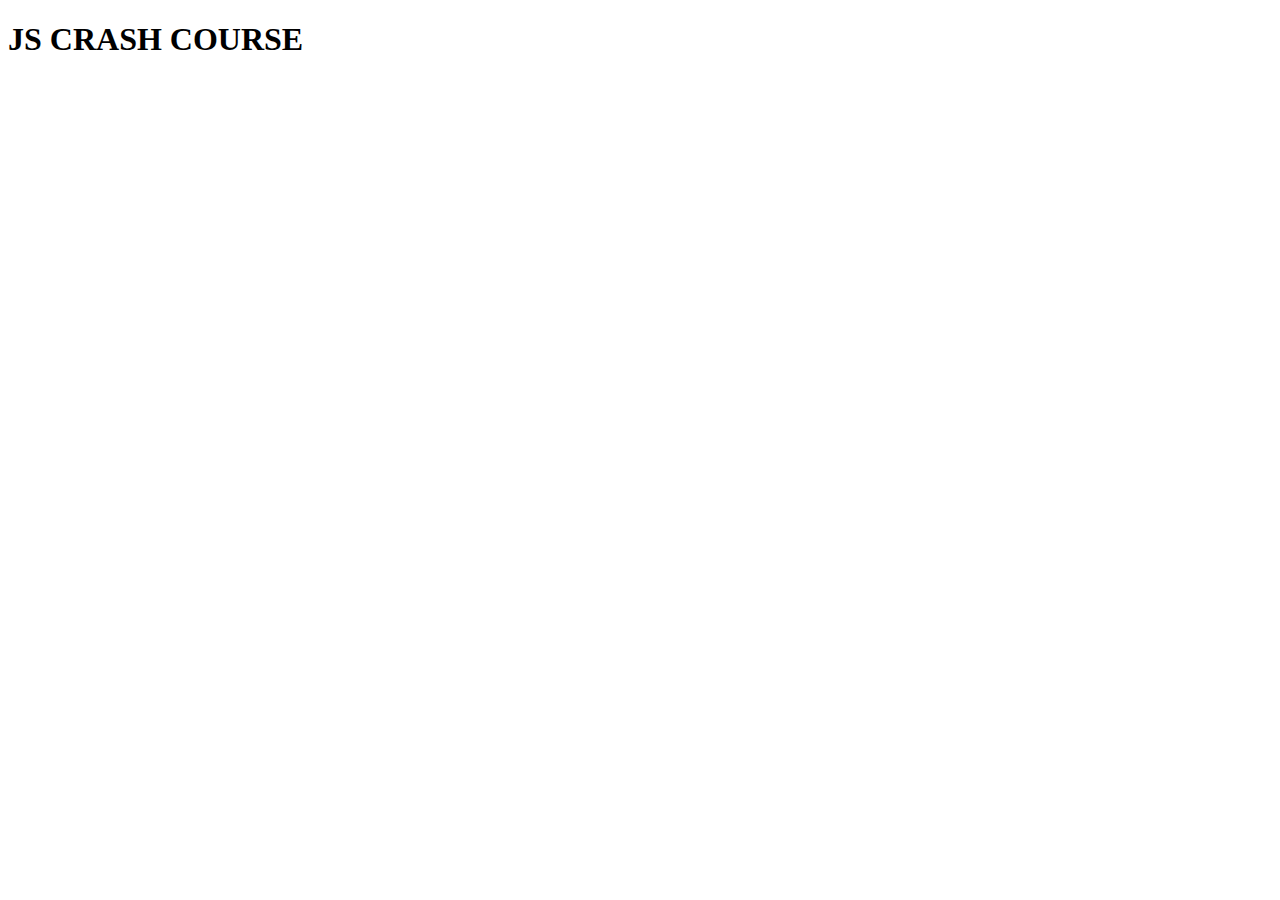
==== chapter 1.2/index.html @ efe1fc51 "objects" ====
<!DOCTYPE html>
<html lang="en">
    <head>
        <meta charset="UTF-8">
        <meta name="viewpoint" content="width=device-width,initial-scale=1.0">
        <title>JS CRASH COURSE</title>
    </head>
    <body>
        <header>
            <h1>JS CRASH COURSE</h1>
        </header>
        <ul class="people"></ul>
        <script src="frank1.js"></script>
    </body>
</html>
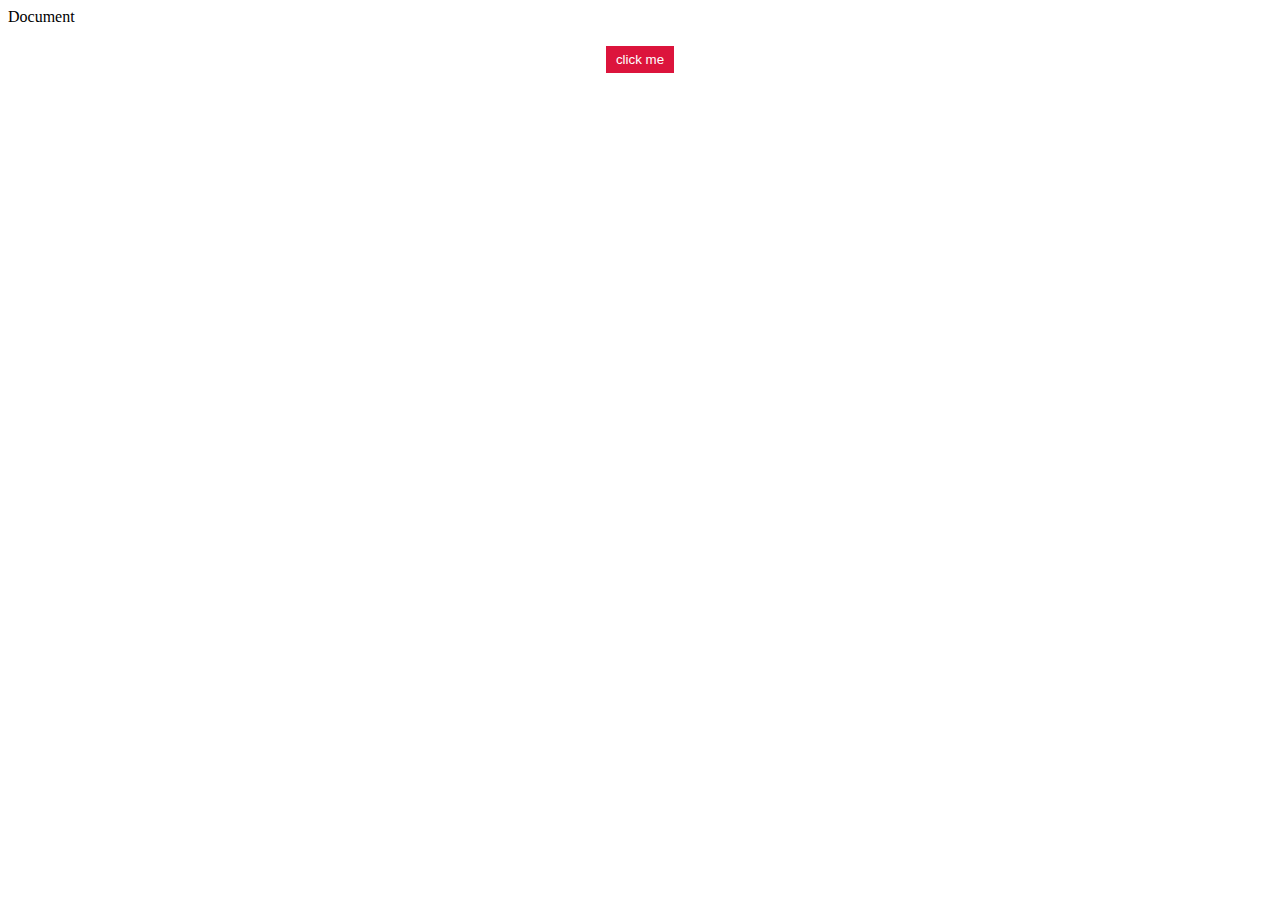
==== commit 6d7d478f: "popup function" ====
--- a/chapter 1.2/index.html
+++ b/chapter 1.2/index.html
@@ -3,13 +3,28 @@
     <head>
         <meta charset="UTF-8">
         <meta name="viewpoint" content="width=device-width,initial-scale=1.0">
-        <title>JS CRASH COURSE</title>
+        <link rel="stylesheet" href="style.css"
+        <title>Document</title>
     </head>
-    <body>
-        <header>
-            <h1>JS CRASH COURSE</h1>
-        </header>
-        <ul class="people"></ul>
-        <script src="frank1.js"></script>
+   
+        
+    </style>
+<body>
+    <button>click me</button>
+    <div class="popup-wrapper">
+        <div class="popup">
+            <div class="popup-close">x</div>
+        <div class="popup-content">
+            <h2>NINJAS SALE</h2>
+            <p>50% off on all ninja clothing,dont miss out!!</p>
+            <a href="#">View clothing</a>
+        </div>
+        </div>
+    </div>
+</body>
+   
+
+
+        <script src="popup.js"></script>
     </body>
 </html>
--- a/chapter 1.2/style.css
+++ b/chapter 1.2/style.css
@@ -0,0 +1,41 @@
+button{
+    display:block;
+    margin:20px auto;
+    background:crimson;
+    color:white;
+    border:0;
+    padding:6px 10px;    
+}
+.popup-wrapper{
+    background:rgba(0,0,0,0.5);
+    position:fixed;
+    top:0;
+    left:0;
+    width:100%;
+    height: 100%;
+    display:none;
+
+}
+.popup{
+    font-family: arial;
+    text-align: center;
+    width:100%;
+    max-width:300px;
+    margin:10% auto;
+    padding:20px;
+    background: white;
+    position:relative;
+
+}
+.popup a{
+    background:crimson;
+    color:white;
+    text-decoration: none;
+    padding:6px 10px;
+}
+.popup-close{
+    position:absolute;
+    top:5px;
+    right:8px;
+    cursor: pointer;
+}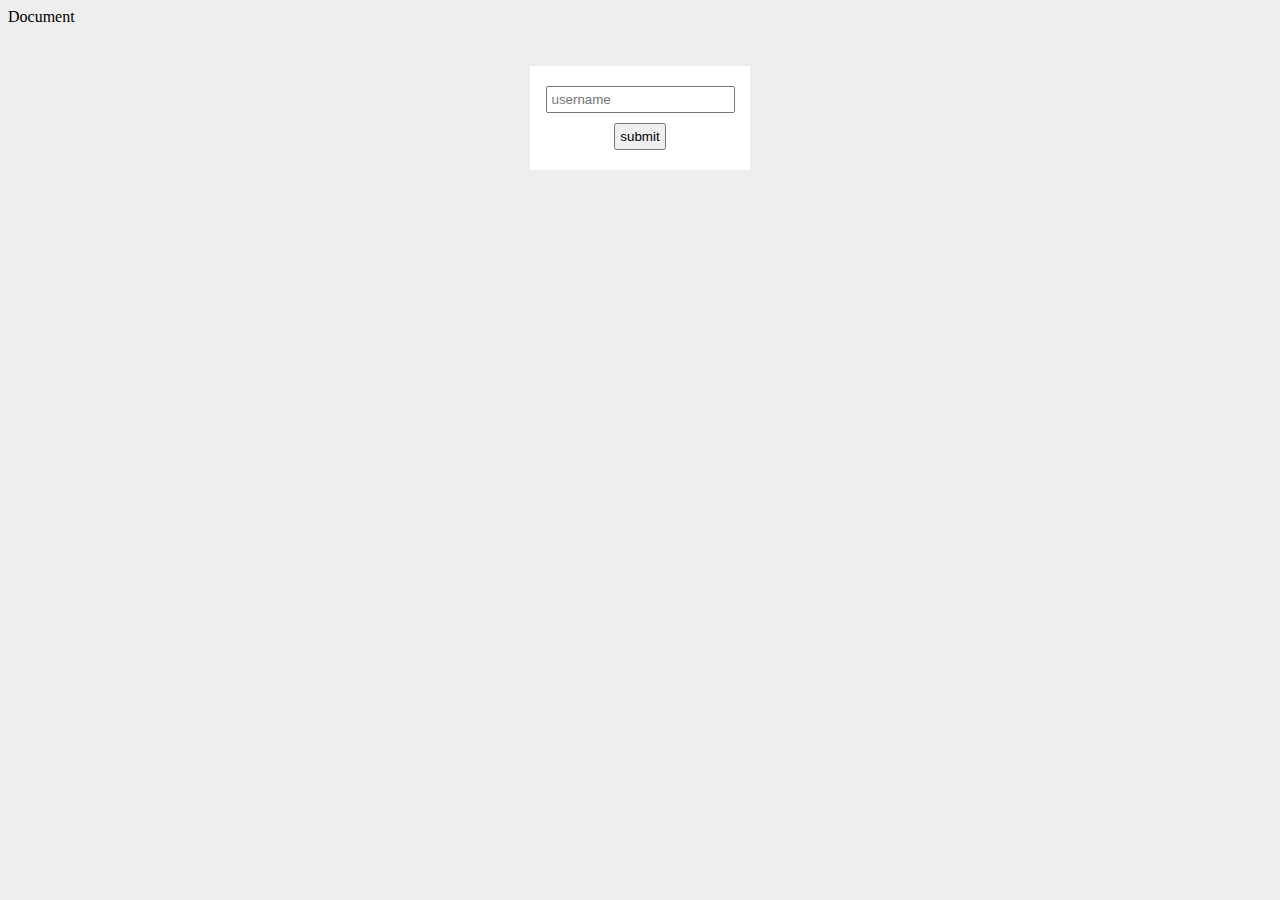
==== commit fae503c4: "forms and events" ====
--- a/chapter 1.2/index.html
+++ b/chapter 1.2/index.html
@@ -6,25 +6,34 @@
         <link rel="stylesheet" href="style.css"
         <title>Document</title>
     </head>
-   
-        
+    <style>
+        body{
+            background: #eee;
+        }
+        form{
+            max-width: 200px;
+            margin:40px auto;
+            background: white;
+            padding:10px;
+
+        }
+        input{
+            display:block;
+            margin: 10px auto;
+            padding:4px;
+        }
+        .success{
+            border: 2px solid limegreen;
+        }
+        .error{
+            border: 2px solid crimson;
+        }
     </style>
-<body>
-    <button>click me</button>
-    <div class="popup-wrapper">
-        <div class="popup">
-            <div class="popup-close">x</div>
-        <div class="popup-content">
-            <h2>NINJAS SALE</h2>
-            <p>50% off on all ninja clothing,dont miss out!!</p>
-            <a href="#">View clothing</a>
-        </div>
-        </div>
-    </div>
-</body>
-   
-
-
-        <script src="popup.js"></script>
+   <form class="signup-form">
+<input type="text" id="username" placeholder="username">
+<input type="submit" value="submit">
+<div class="feedback"></div>
+   </form>
+         <script src="popup.js"></script>
     </body>
 </html>
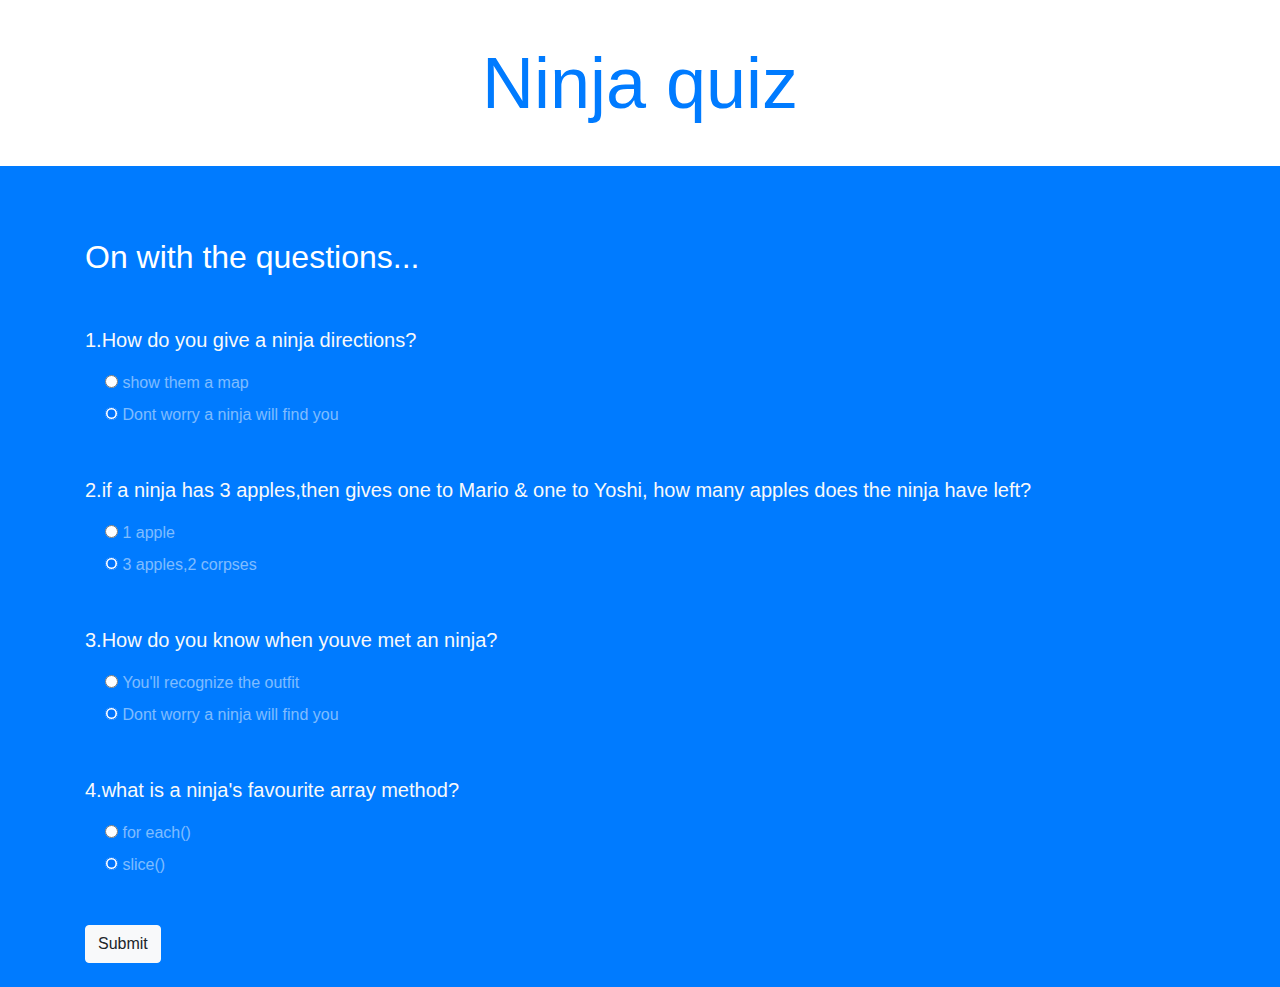
==== commit cff9e258: "NINJA QUIZ" ====
--- a/chapter 1.2/index.html
+++ b/chapter 1.2/index.html
@@ -3,37 +3,81 @@
     <head>
         <meta charset="UTF-8">
         <meta name="viewpoint" content="width=device-width,initial-scale=1.0">
-        <link rel="stylesheet" href="style.css"
-        <title>Document</title>
+        <link rel="stylesheet" href="https://stackpath.bootstrapcdn.com/bootstrap/4.4.1/css/bootstrap.min.css" integrity="sha384-Vkoo8x4CGsO3+Hhxv8T/Q5PaXtkKtu6ug5TOeNV6gBiFeWPGFN9MuhOf23Q9Ifjh" crossorigin="anonymous">
+
+      <title>Ninja quiz</title>
     </head>
-    <style>
-        body{
-            background: #eee;
-        }
-        form{
-            max-width: 200px;
-            margin:40px auto;
-            background: white;
-            padding:10px;
+   <body>
+<!--top section-->
+<div class="intro py-3 bg-white text-center">
+    <div class="container">
+        <h2 class="text-primary display-3 my-4">Ninja quiz</h2>
+    </div>
+</div>
 
-        }
-        input{
-            display:block;
-            margin: 10px auto;
-            padding:4px;
-        }
-        .success{
-            border: 2px solid limegreen;
-        }
-        .error{
-            border: 2px solid crimson;
-        }
-    </style>
-   <form class="signup-form">
-<input type="text" id="username" placeholder="username">
-<input type="submit" value="submit">
-<div class="feedback"></div>
-   </form>
-         <script src="popup.js"></script>
+<div class="result py-4 d-none bg-light text-center">
+    <div class="container lead">
+        <p>You are <span class="text-primary display-4 p-3">0%</span>Ninja</p>
+    </div>
+</div>
+
+<!--quiz section-->
+<div class="quiz py-4 bg-primary">
+    <div class="container">
+        <h2 class="my-5 text-white">On with the questions...</h2>
+        <form class="quiz-form text-light">
+        <div class="my-5">
+            <p class="lead font-weight-normal">1.How do you give a ninja directions?</p>
+            <div class="form-check my-2 text-white-50">
+                <input type="radio" name="q1" value="A" checked>
+                <label class="form-check-label">show them a map</label>
+            </div>
+            <div class="form-check my-2 text-white-50">
+                <input type="radio" name="q1" value="B" checked>
+                <label class="form-check-label">Dont worry a ninja will find you</label>
+            </div>
+        </div>
+        <div class="my-5">
+            <p class="lead font-weight-normal">2.if a ninja has 3 apples,then gives one to Mario & one to Yoshi, how many 
+                apples does the ninja have left? </p>
+            <div class="form-check my-2 text-white-50">
+                <input type="radio" name="q2" value="A"checked>
+                <label class="form-check-label">1 apple</label>
+            </div>
+            <div class="form-check my-2 text-white-50">
+                <input type="radio" name="q2" value="B"checked>
+                <label class="form-check-label">3 apples,2 corpses</label>
+            </div>
+        </div>
+        <div class="my-5">
+            <p class="lead font-weight-normal">3.How do you know when youve met an ninja?</p>
+            <div class="form-check my-2 text-white-50">
+                <input type="radio" name="q3" value="A"checked>
+                <label class="form-check-label">You'll recognize the outfit</label>
+            </div>
+            <div class="form-check my-2 text-white-50">
+                <input type="radio" name="q3" value="B" checked>
+                <label class="form-check-label">Dont worry a ninja will find you</label>
+            </div>
+        </div>
+        <div class="my-5">
+            <p class="lead font-weight-normal">4.what is a ninja's favourite array method?</p>
+            <div class="form-check my-2 text-white-50">
+                <input type="radio" name="q4" value="A" checked>
+                <label class="form-check-label">for each()</label>
+            </div>
+            <div class="form-check my-2 text-white-50">
+                <input type="radio" name="q4" value="B" checked>
+                <label class="form-check-label">slice() </label>
+            </div>
+
+        </div>
+        <div class="text center">
+            <input type="submit" class="btn btn-light">
+        </div>
+        </form>
+    </div>
+</div>
     </body>
+    <script src="app.js"></script>
 </html>
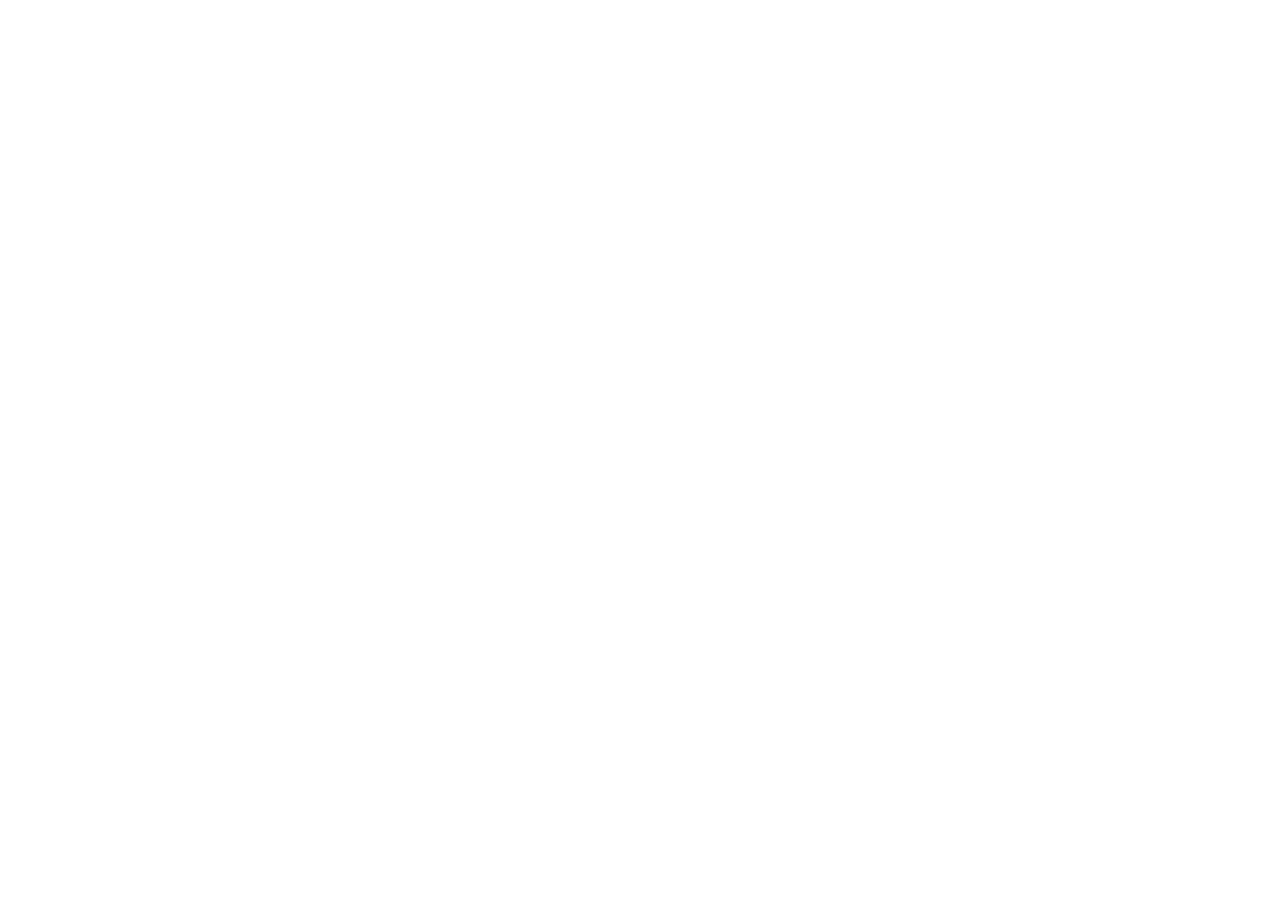
==== commit 9fe89151: "JSON" ====
--- a/chapter 1.2/index.html
+++ b/chapter 1.2/index.html
@@ -1,83 +1,11 @@
-<!DOCTYPE html>
 <html lang="en">
-    <head>
-        <meta charset="UTF-8">
-        <meta name="viewpoint" content="width=device-width,initial-scale=1.0">
-        <link rel="stylesheet" href="https://stackpath.bootstrapcdn.com/bootstrap/4.4.1/css/bootstrap.min.css" integrity="sha384-Vkoo8x4CGsO3+Hhxv8T/Q5PaXtkKtu6ug5TOeNV6gBiFeWPGFN9MuhOf23Q9Ifjh" crossorigin="anonymous">
-
-      <title>Ninja quiz</title>
-    </head>
-   <body>
-<!--top section-->
-<div class="intro py-3 bg-white text-center">
-    <div class="container">
-        <h2 class="text-primary display-3 my-4">Ninja quiz</h2>
-    </div>
-</div>
-
-<div class="result py-4 d-none bg-light text-center">
-    <div class="container lead">
-        <p>You are <span class="text-primary display-4 p-3">0%</span>Ninja</p>
-    </div>
-</div>
-
-<!--quiz section-->
-<div class="quiz py-4 bg-primary">
-    <div class="container">
-        <h2 class="my-5 text-white">On with the questions...</h2>
-        <form class="quiz-form text-light">
-        <div class="my-5">
-            <p class="lead font-weight-normal">1.How do you give a ninja directions?</p>
-            <div class="form-check my-2 text-white-50">
-                <input type="radio" name="q1" value="A" checked>
-                <label class="form-check-label">show them a map</label>
-            </div>
-            <div class="form-check my-2 text-white-50">
-                <input type="radio" name="q1" value="B" checked>
-                <label class="form-check-label">Dont worry a ninja will find you</label>
-            </div>
-        </div>
-        <div class="my-5">
-            <p class="lead font-weight-normal">2.if a ninja has 3 apples,then gives one to Mario & one to Yoshi, how many 
-                apples does the ninja have left? </p>
-            <div class="form-check my-2 text-white-50">
-                <input type="radio" name="q2" value="A"checked>
-                <label class="form-check-label">1 apple</label>
-            </div>
-            <div class="form-check my-2 text-white-50">
-                <input type="radio" name="q2" value="B"checked>
-                <label class="form-check-label">3 apples,2 corpses</label>
-            </div>
-        </div>
-        <div class="my-5">
-            <p class="lead font-weight-normal">3.How do you know when youve met an ninja?</p>
-            <div class="form-check my-2 text-white-50">
-                <input type="radio" name="q3" value="A"checked>
-                <label class="form-check-label">You'll recognize the outfit</label>
-            </div>
-            <div class="form-check my-2 text-white-50">
-                <input type="radio" name="q3" value="B" checked>
-                <label class="form-check-label">Dont worry a ninja will find you</label>
-            </div>
-        </div>
-        <div class="my-5">
-            <p class="lead font-weight-normal">4.what is a ninja's favourite array method?</p>
-            <div class="form-check my-2 text-white-50">
-                <input type="radio" name="q4" value="A" checked>
-                <label class="form-check-label">for each()</label>
-            </div>
-            <div class="form-check my-2 text-white-50">
-                <input type="radio" name="q4" value="B" checked>
-                <label class="form-check-label">slice() </label>
-            </div>
-
-        </div>
-        <div class="text center">
-            <input type="submit" class="btn btn-light">
-        </div>
-        </form>
-    </div>
-</div>
-    </body>
-    <script src="app.js"></script>
-</html>
+<head>
+    <meta charset="UTF-8">
+    <meta name="viewport" content="width=device-width, initial-scale=1.0">
+    <title>Document</title>
+</head>
+<body>
+    
+</body>
+<script src="sandbox.js"></script>
+</html>